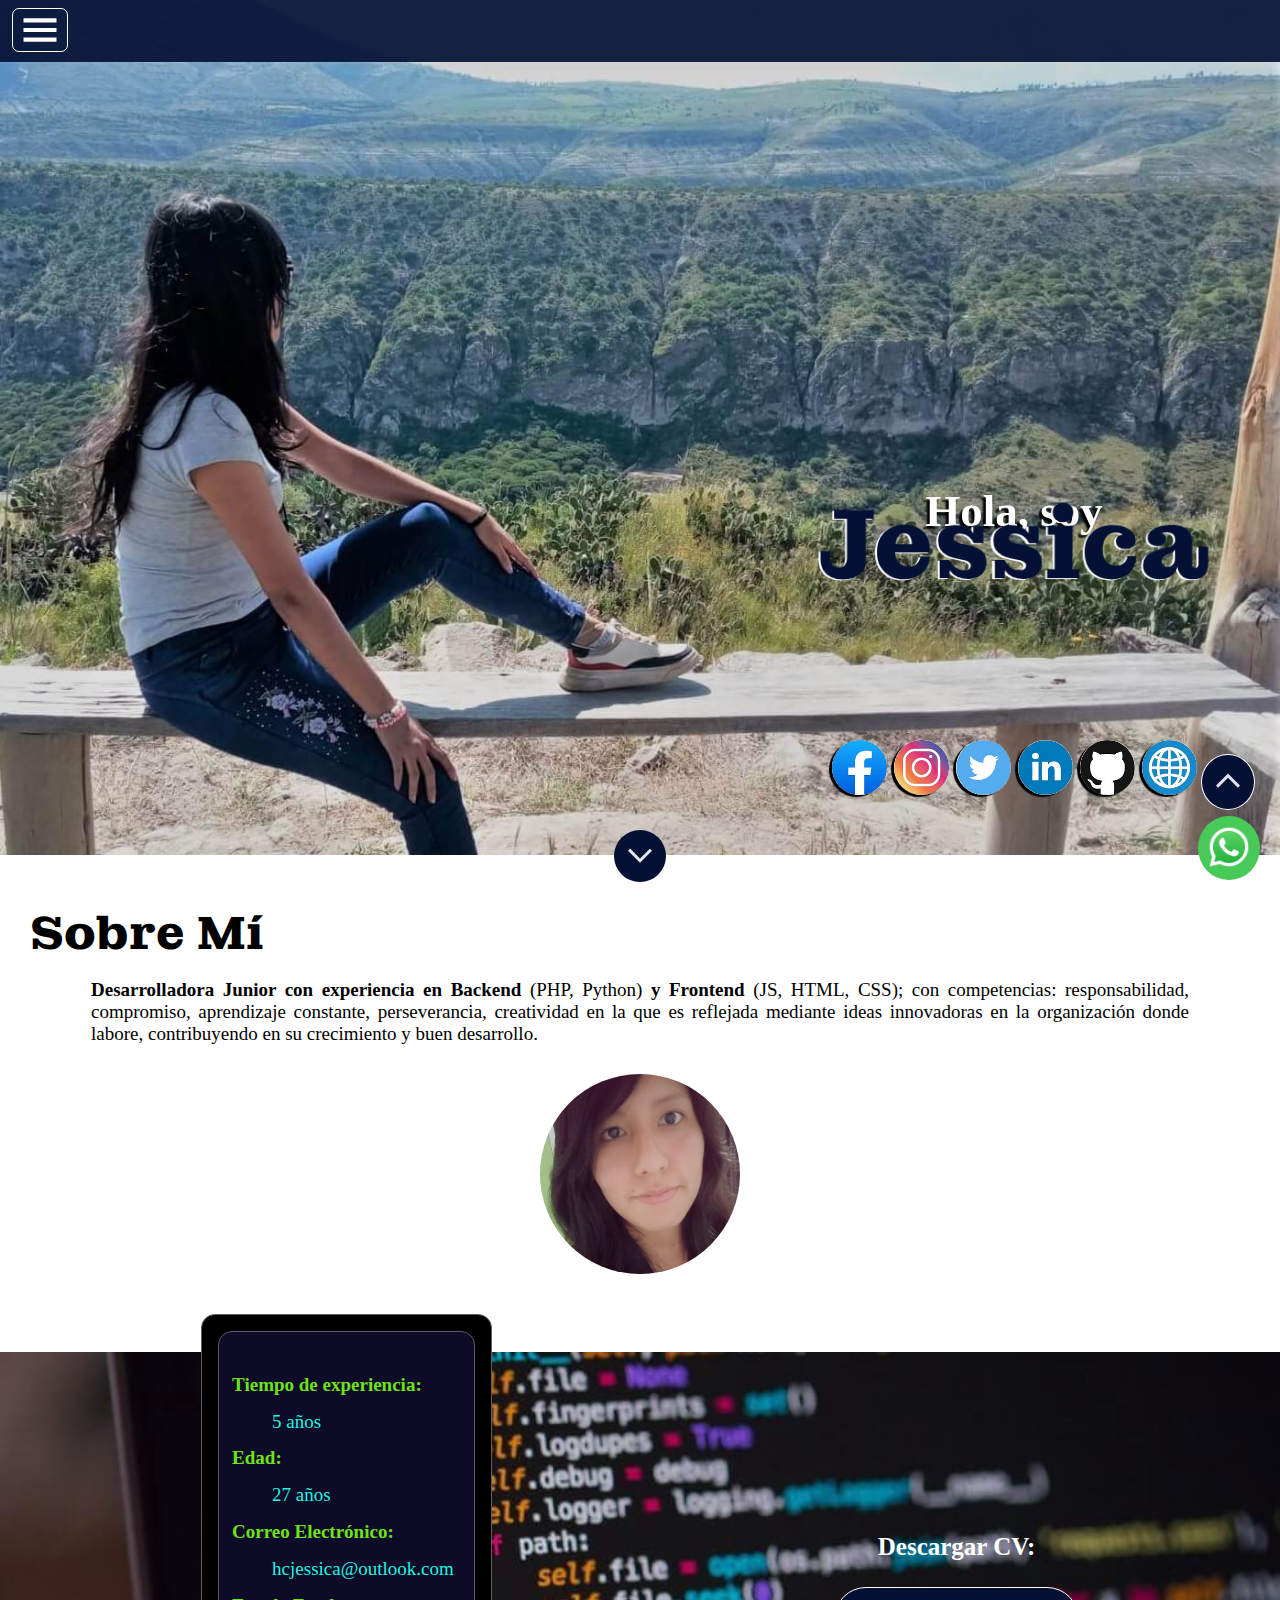
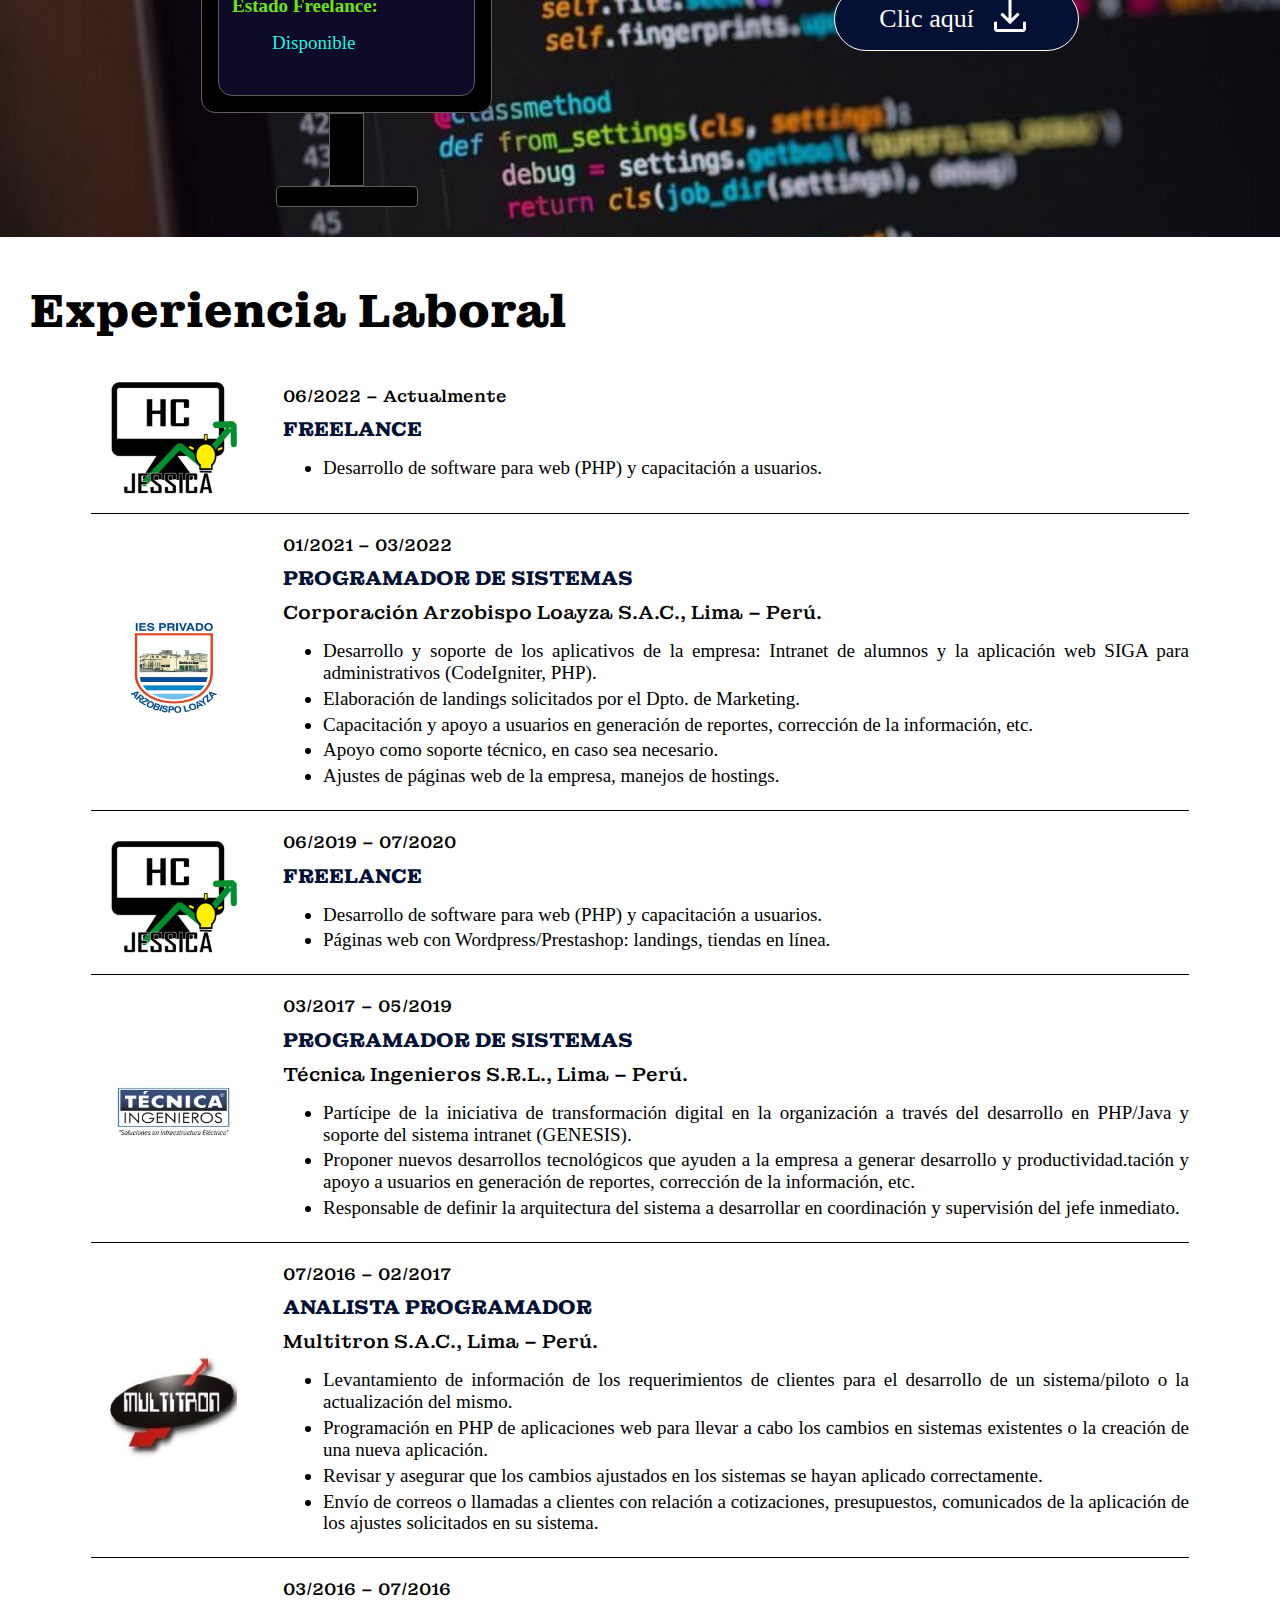
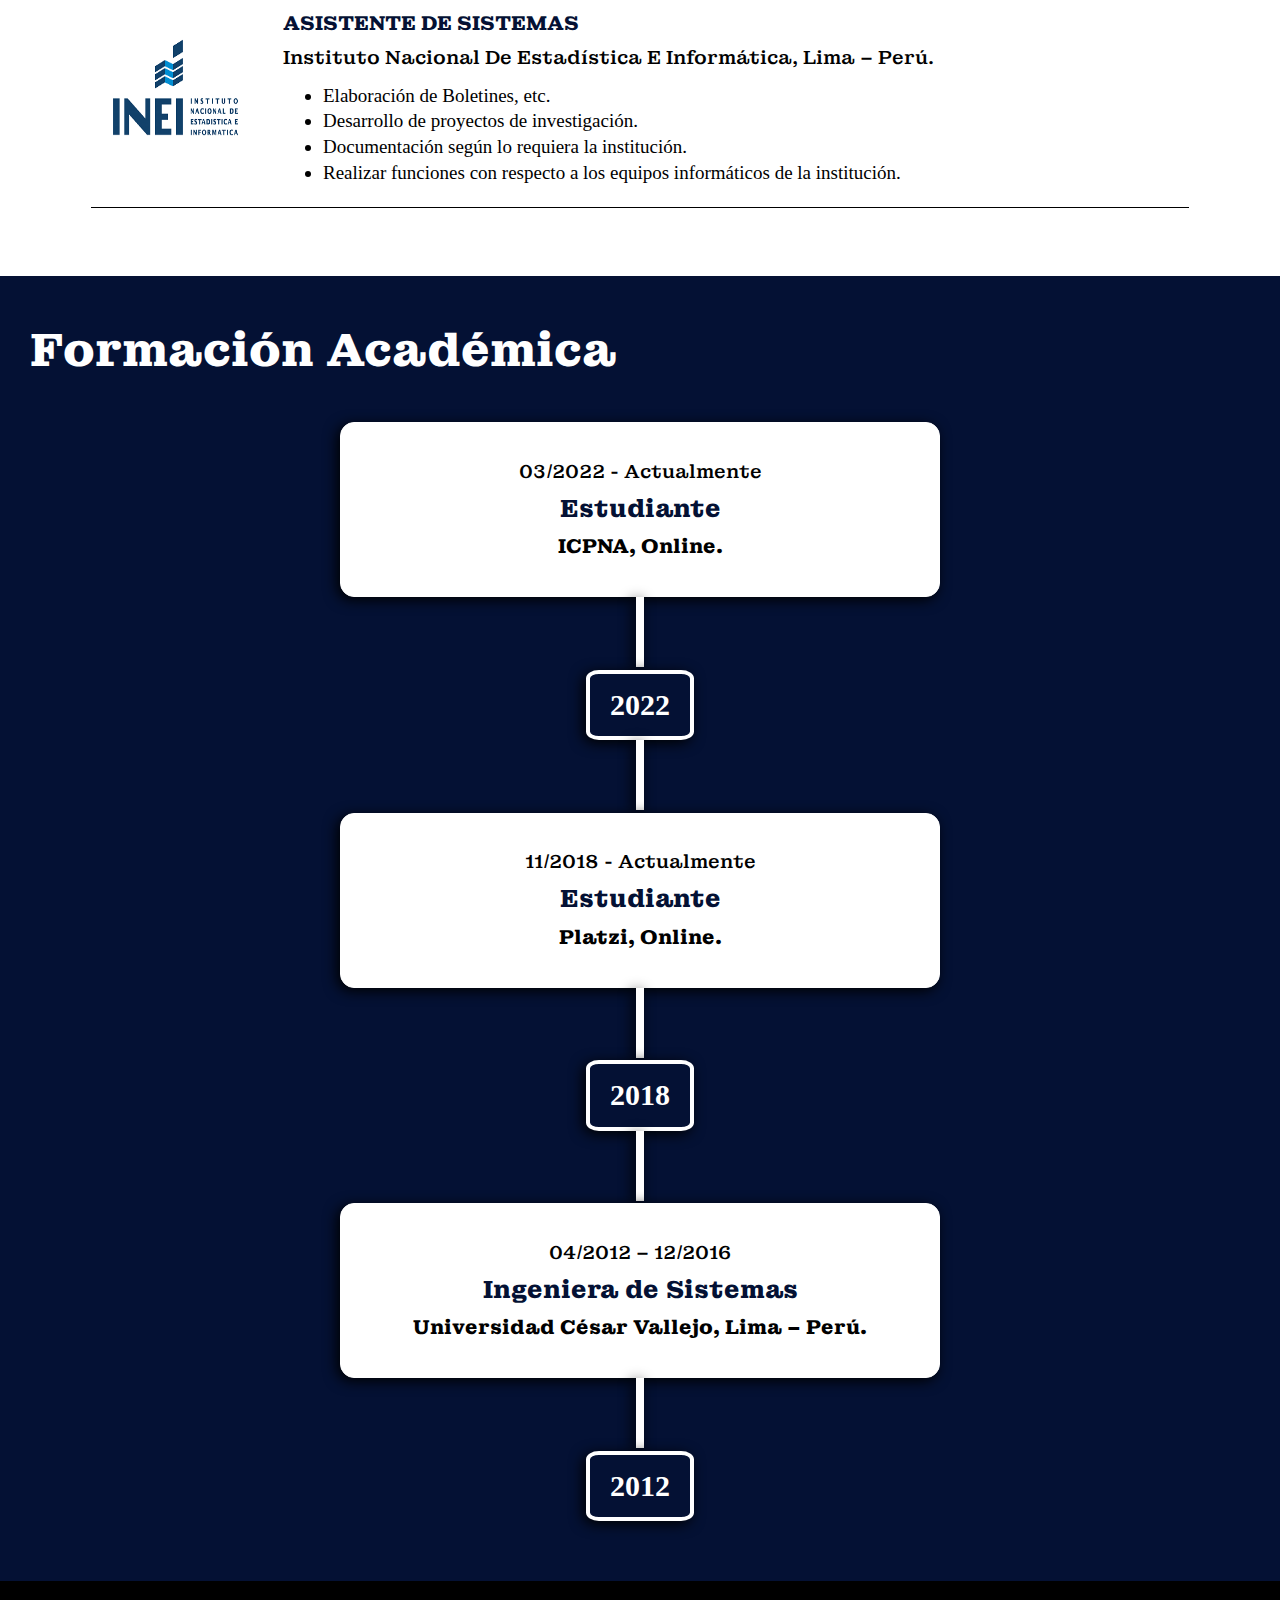
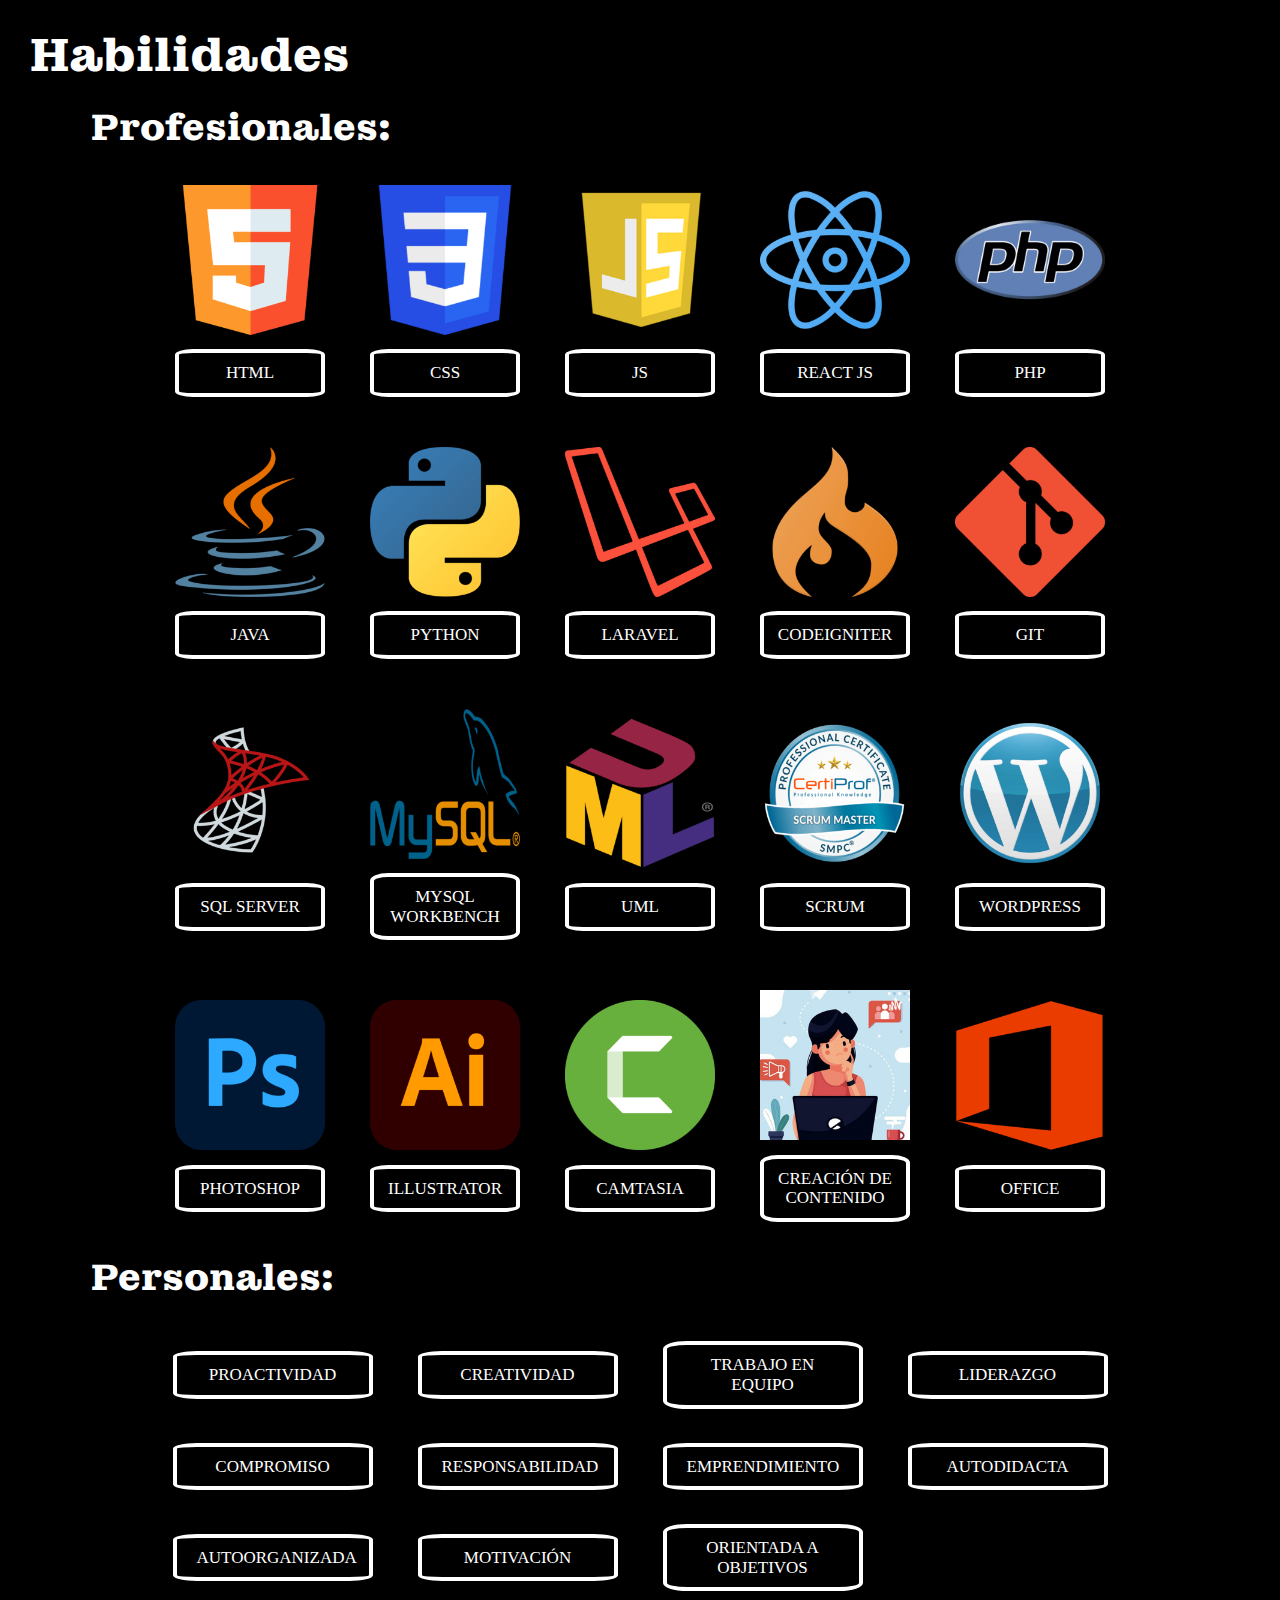
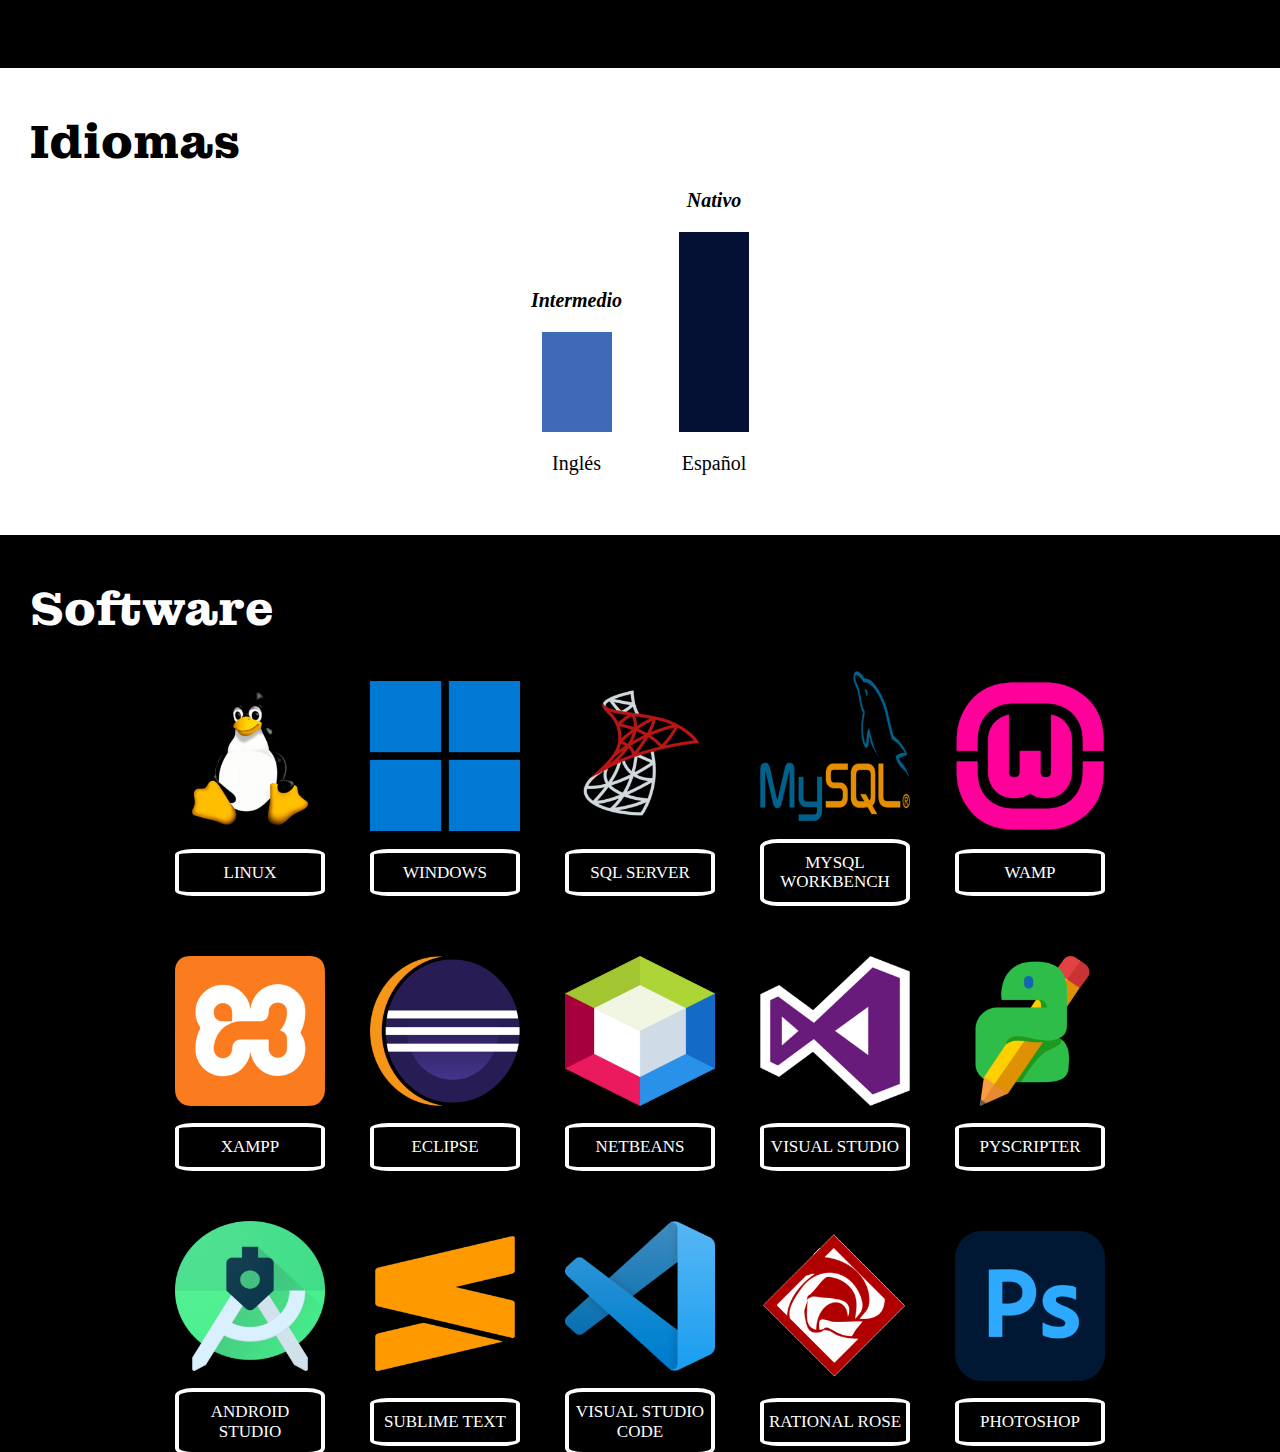
==== index.html @ 7f5f46cb "Merge pull request #2 from hcjessica/diseño-phone-tablet-desktop" ====
<!DOCTYPE html>
<html lang="es">
<head>
	<meta charset="UTF-8">
	<title>Landing CV</title>
	<meta http-equiv="X-UA-Compatible" content="IE=edge">
	<meta name="viewport" content="width=device-width, initial-scale=1.0, minimum-scale=1.0, maximum-scale=1.0">
	<meta name="descripcion" content="Landing de mi cv en digital">
	<meta name="robots" content="index, follow">
	<meta name="keybord" content="landing, cv, software developer, personal branding">
	<meta name="author" content="Huancollo Chambi Fabiola Jessica">
	<link rel="shortcut icon" href="./cvdigital/assets/img/logo-hcjessica.png" type="image/x-icon">
</head>
<body>
	<script type="text/javascript" src="./cvdigital/assets/libraries/jquery/jquery-3.3.1.min.js"></script>
    <script type="text/javascript">    	
    	$(document).ready(function(){
    		window.location.href = './cvdigital/es/'; 		
 		});
    </script>
</body>
</html>
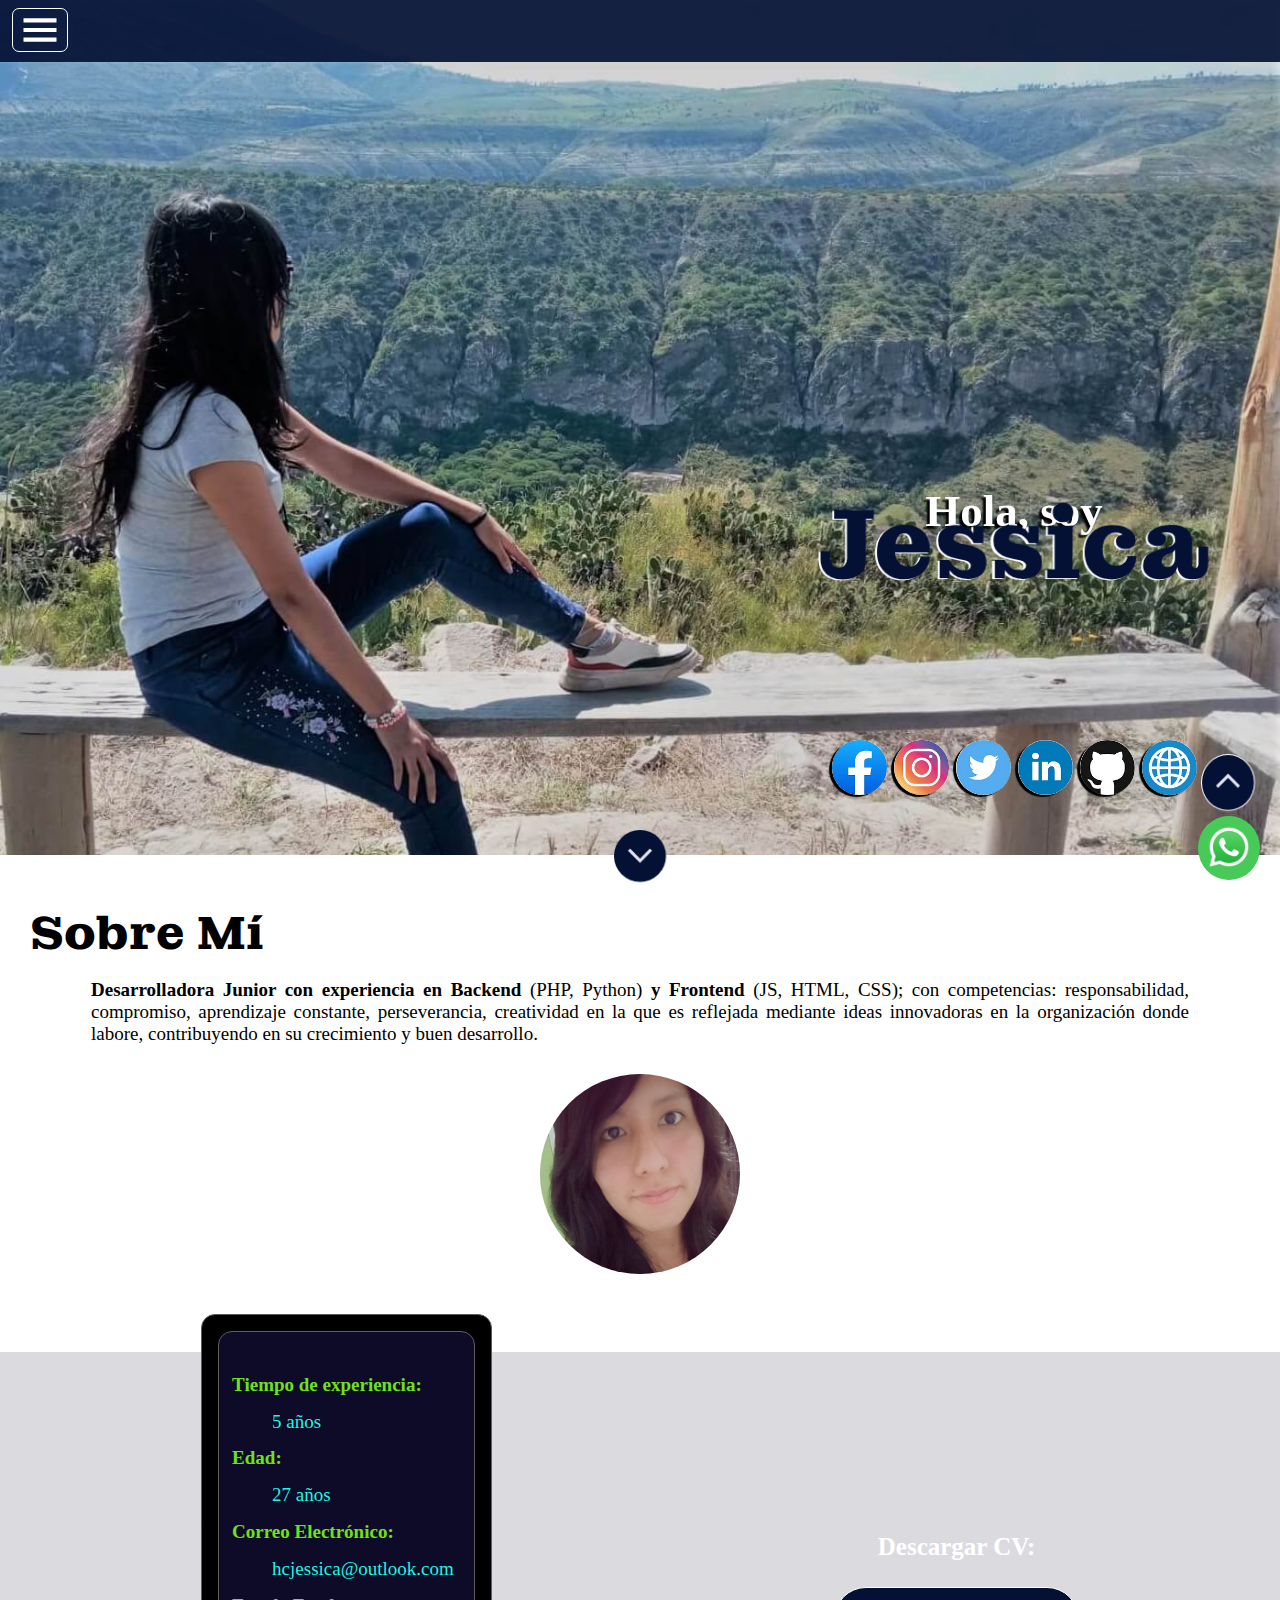
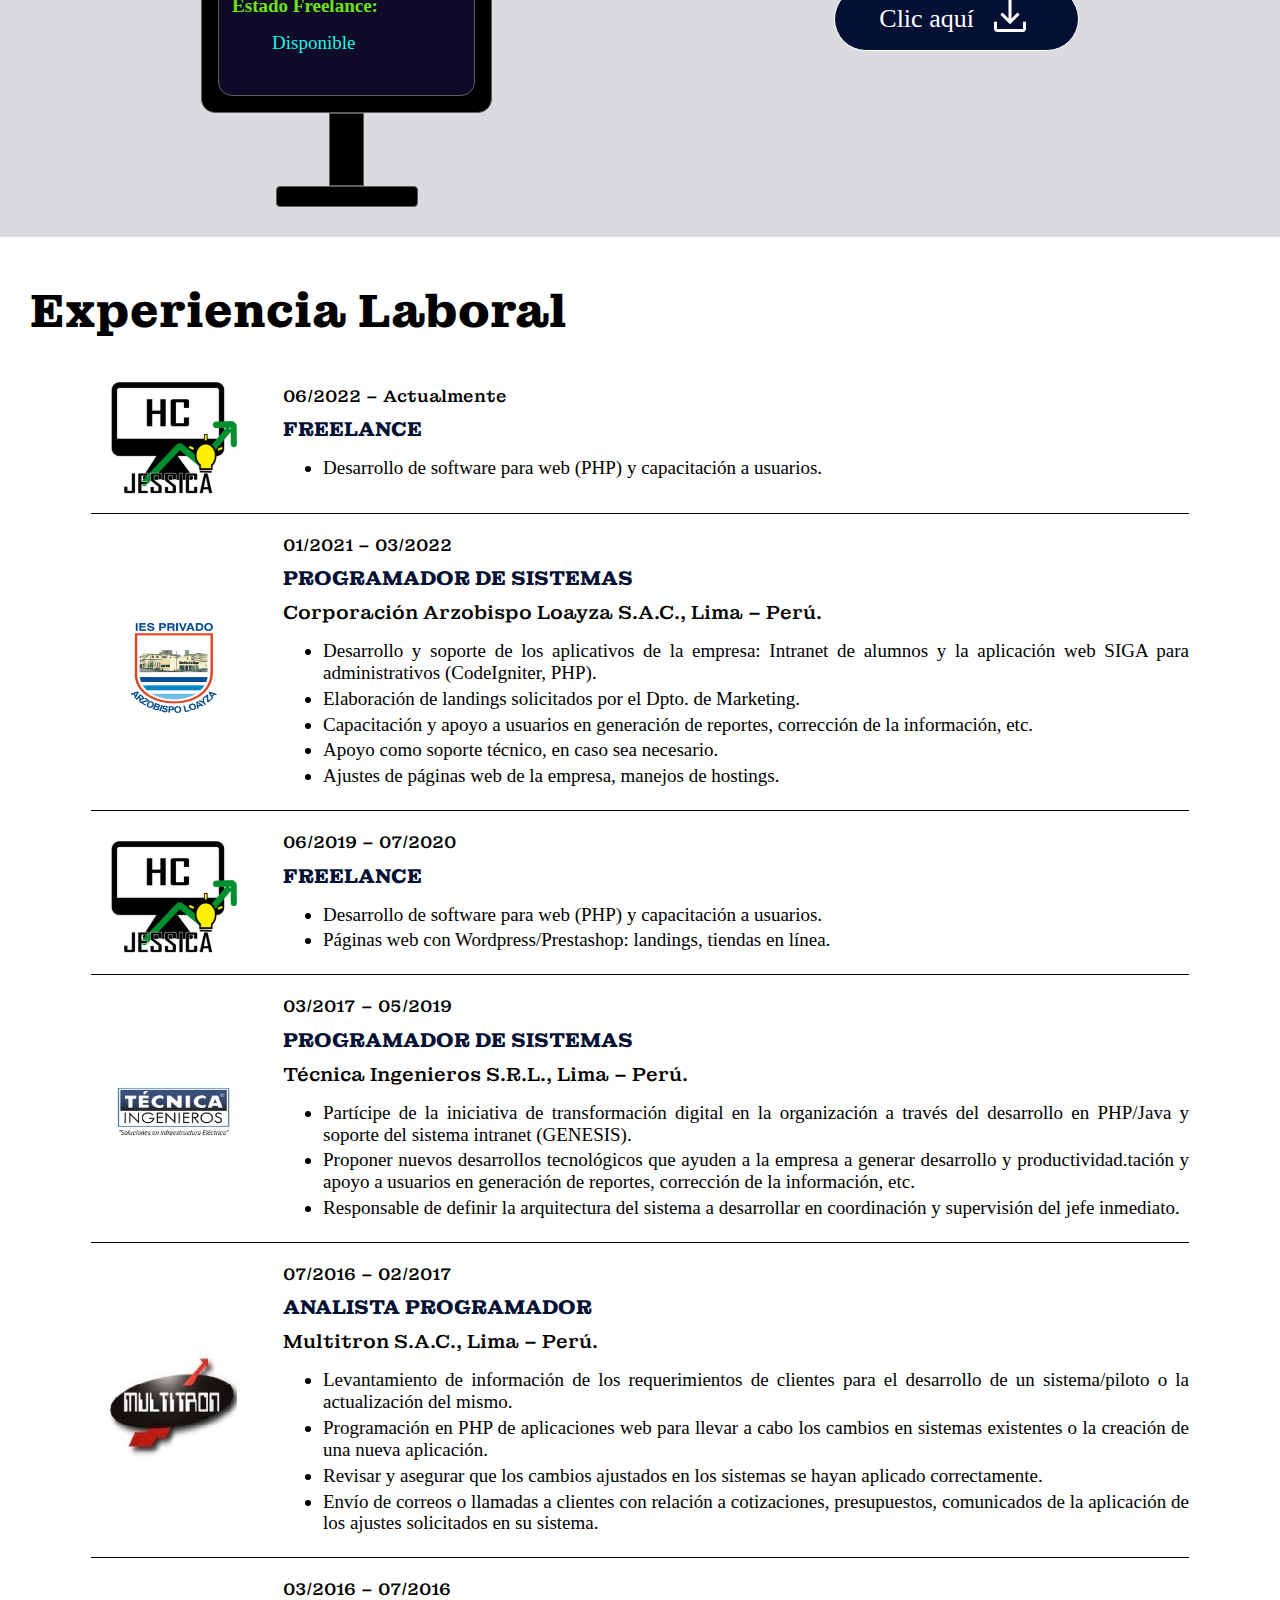
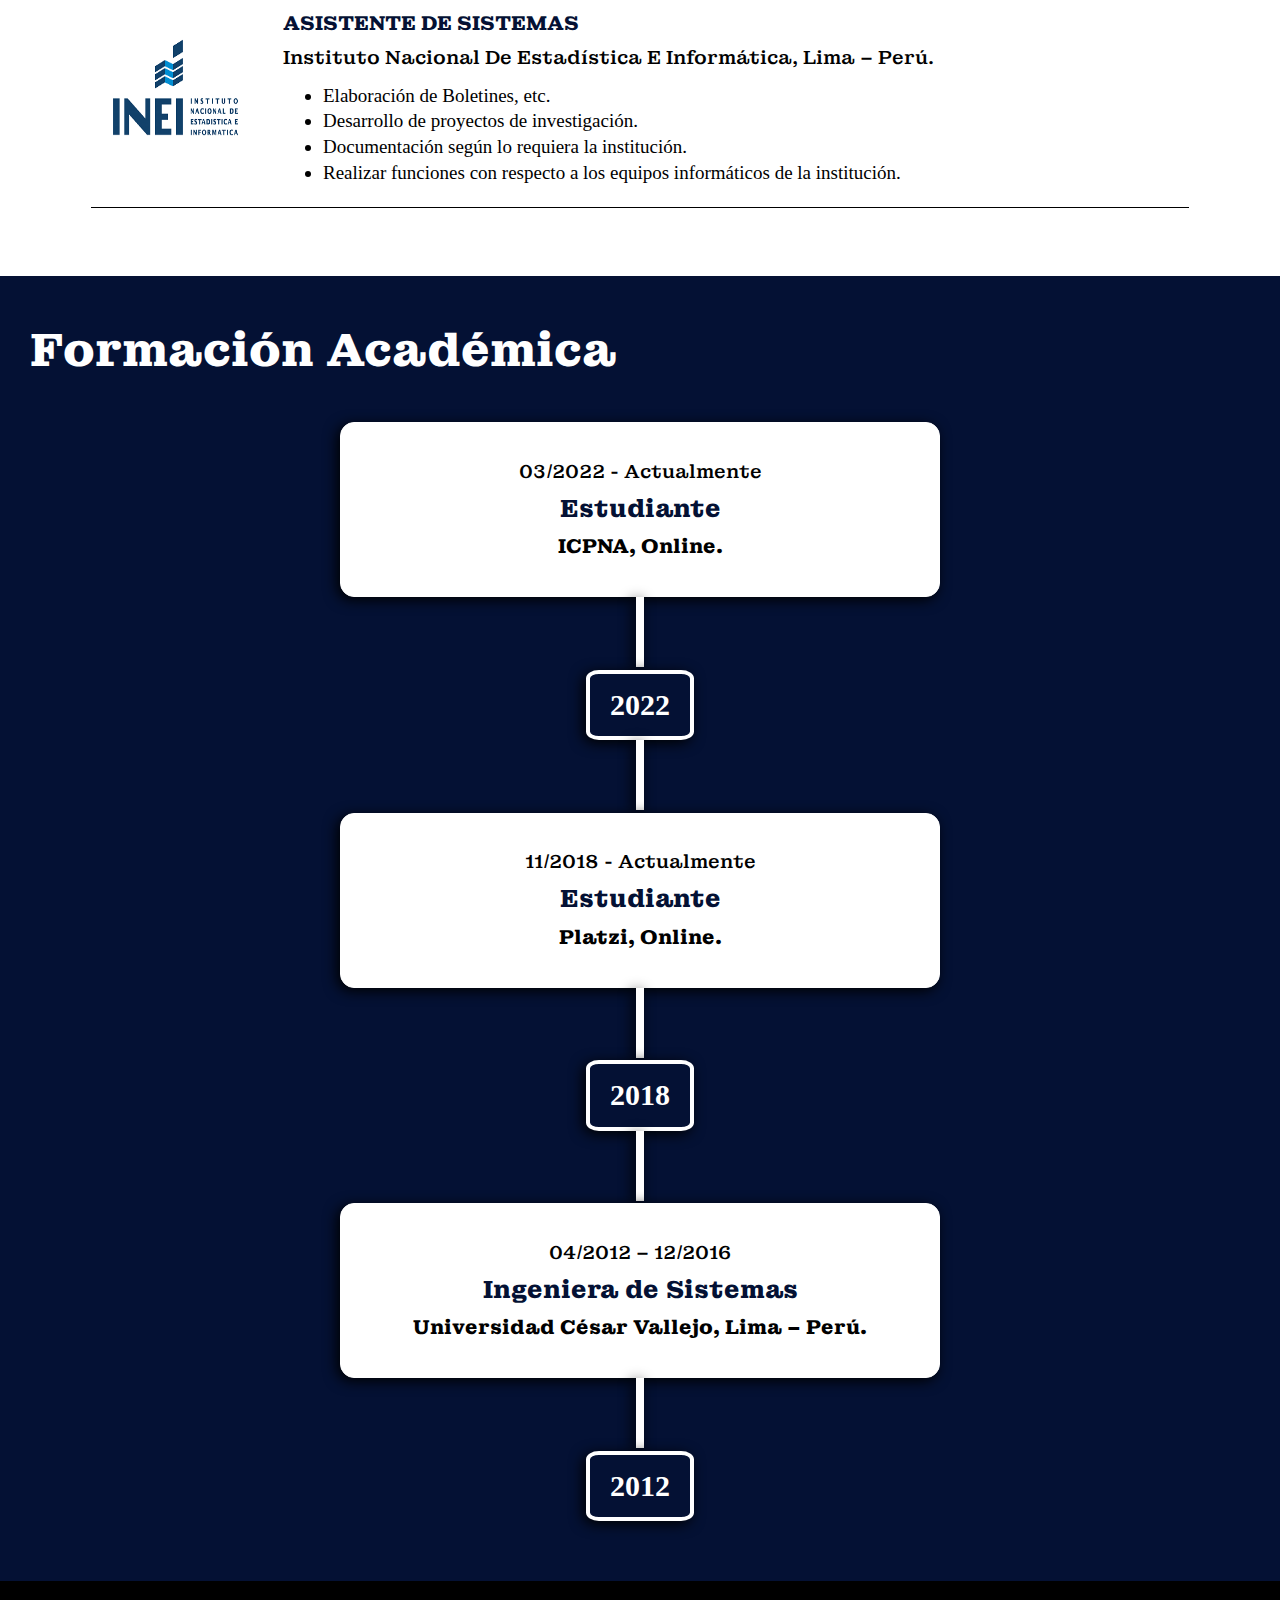
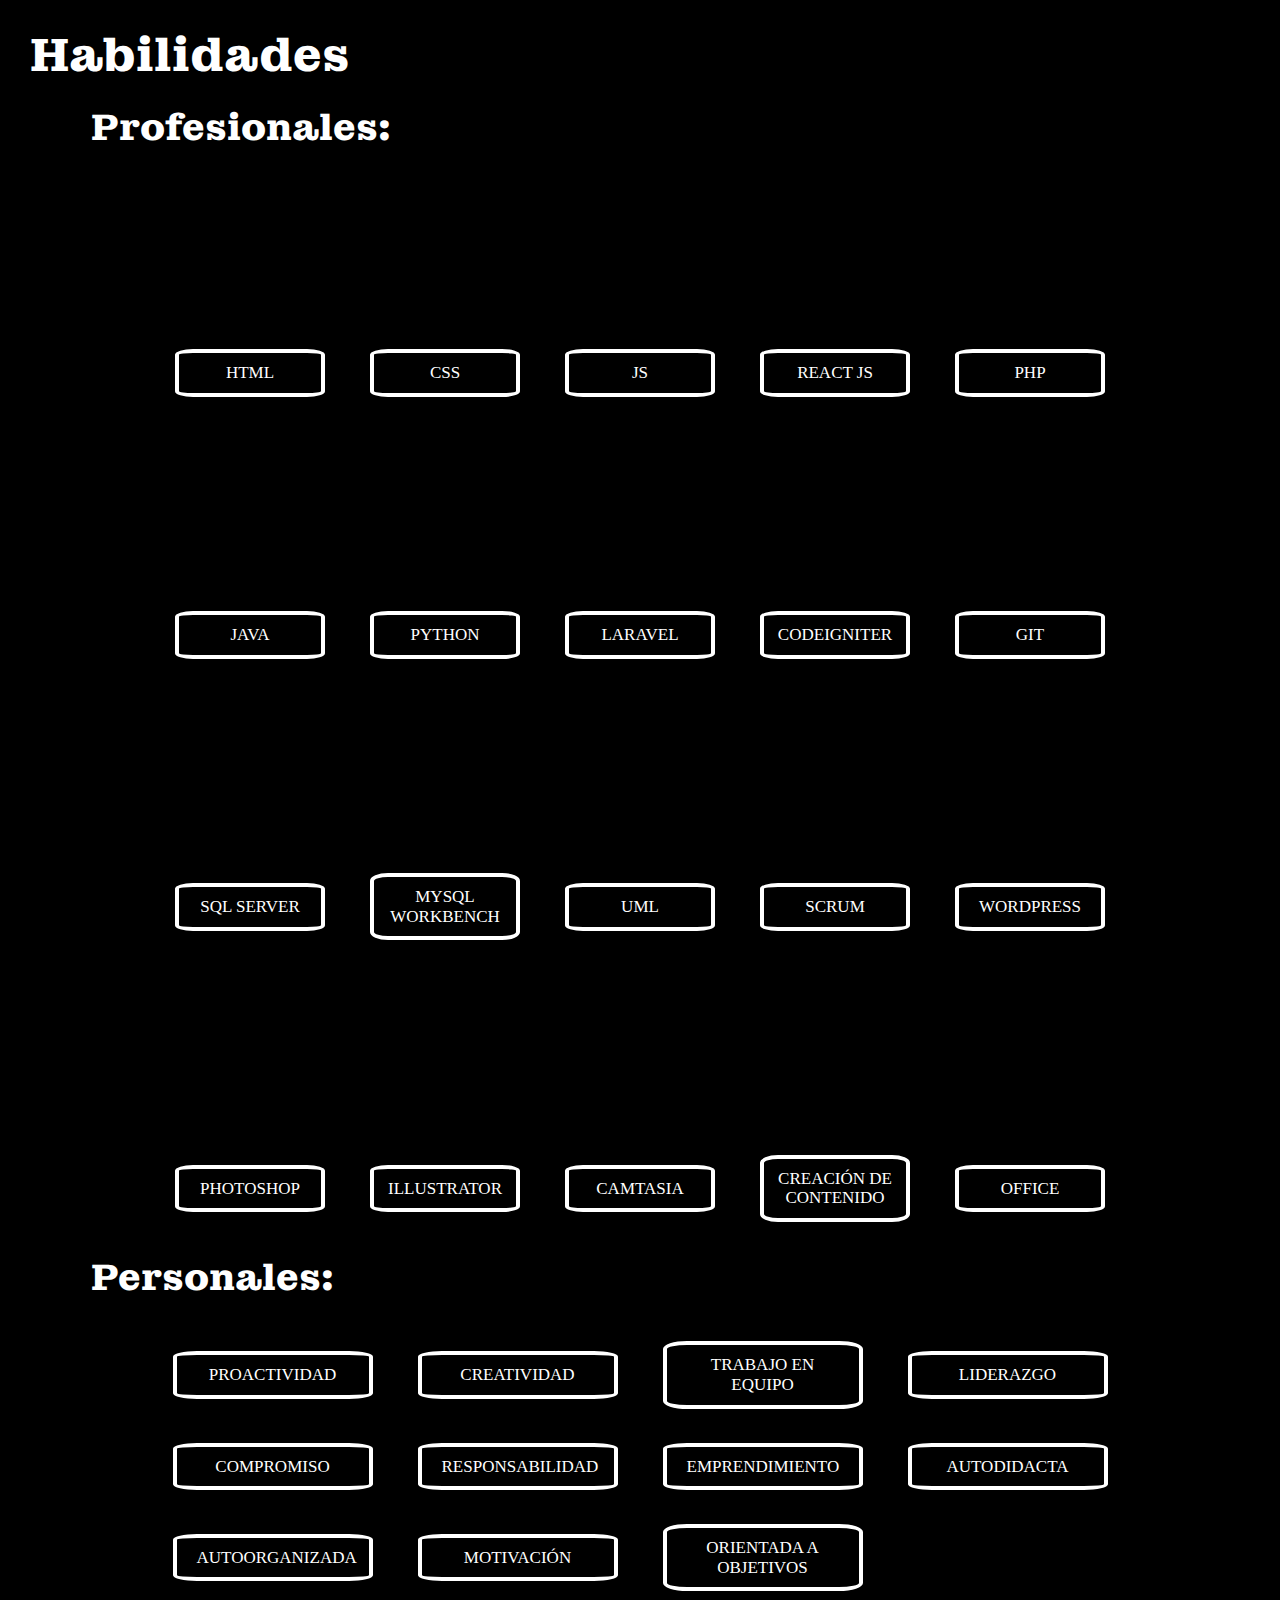
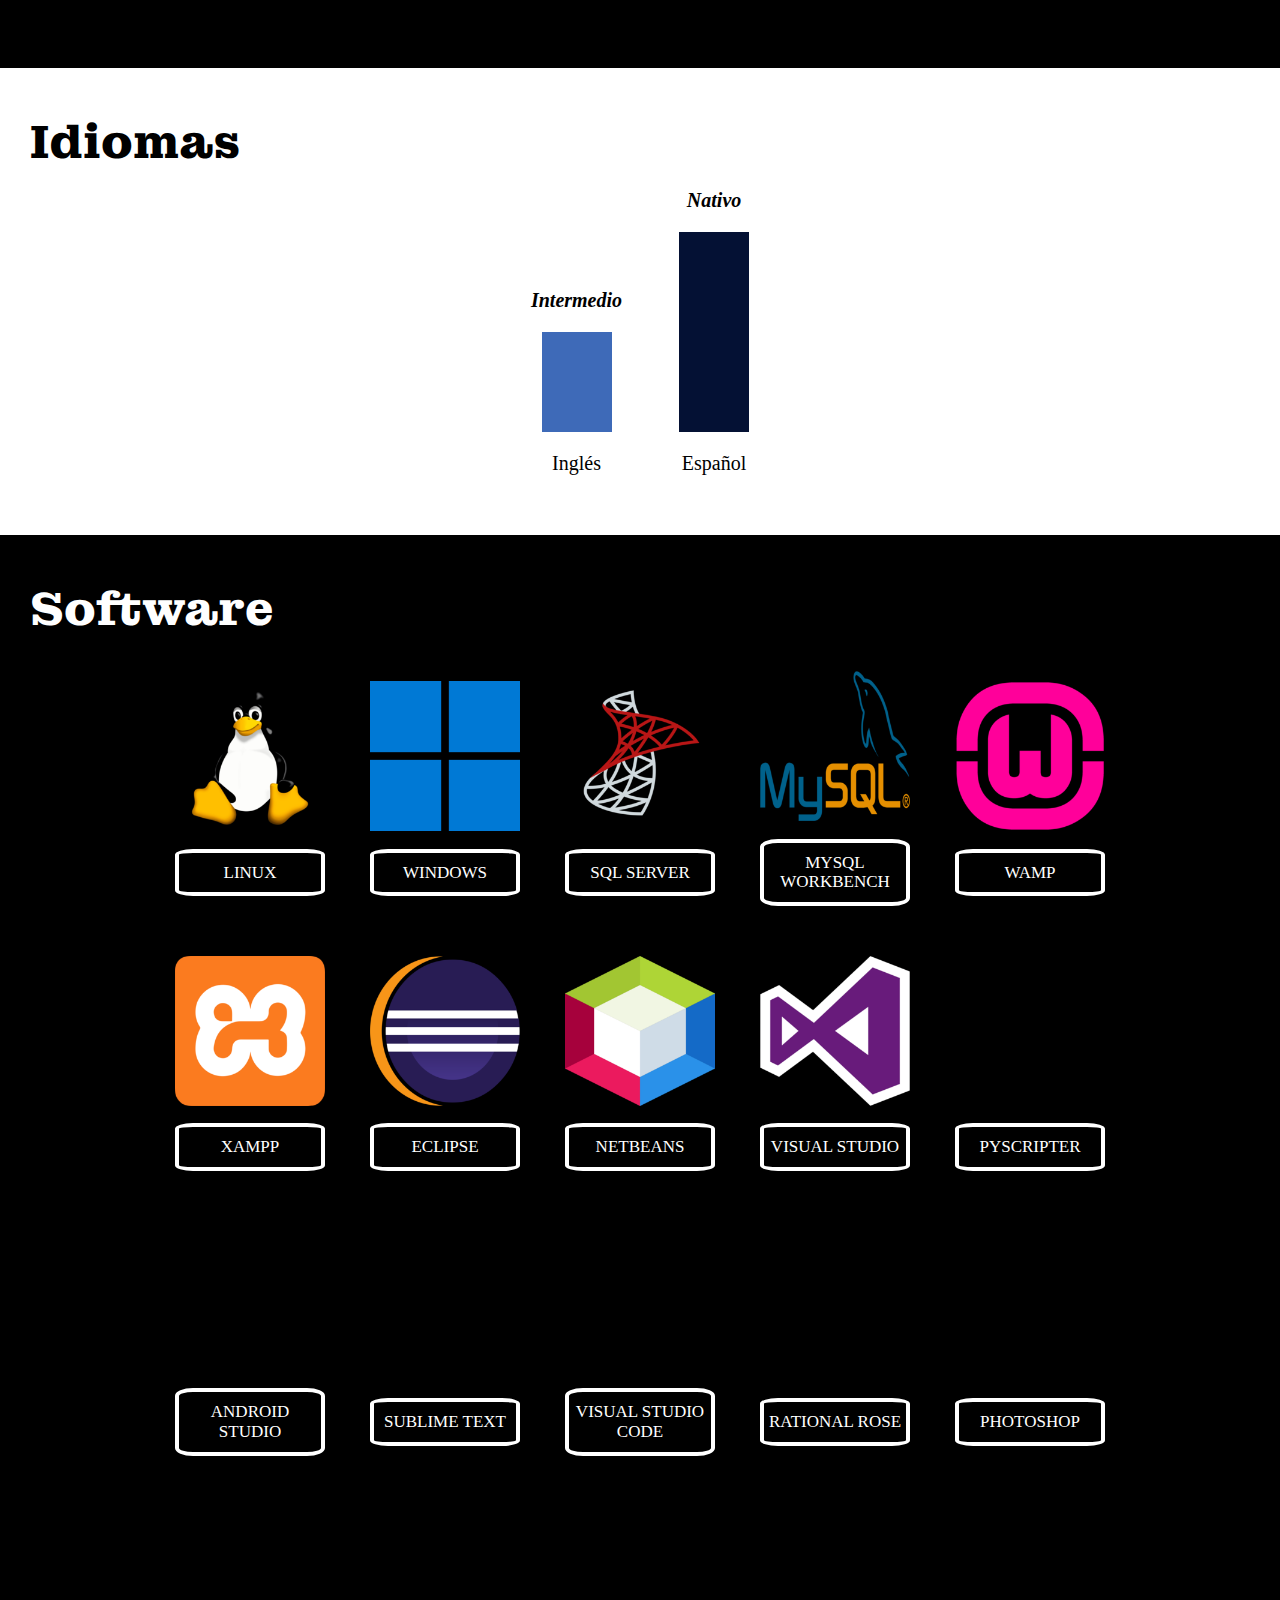
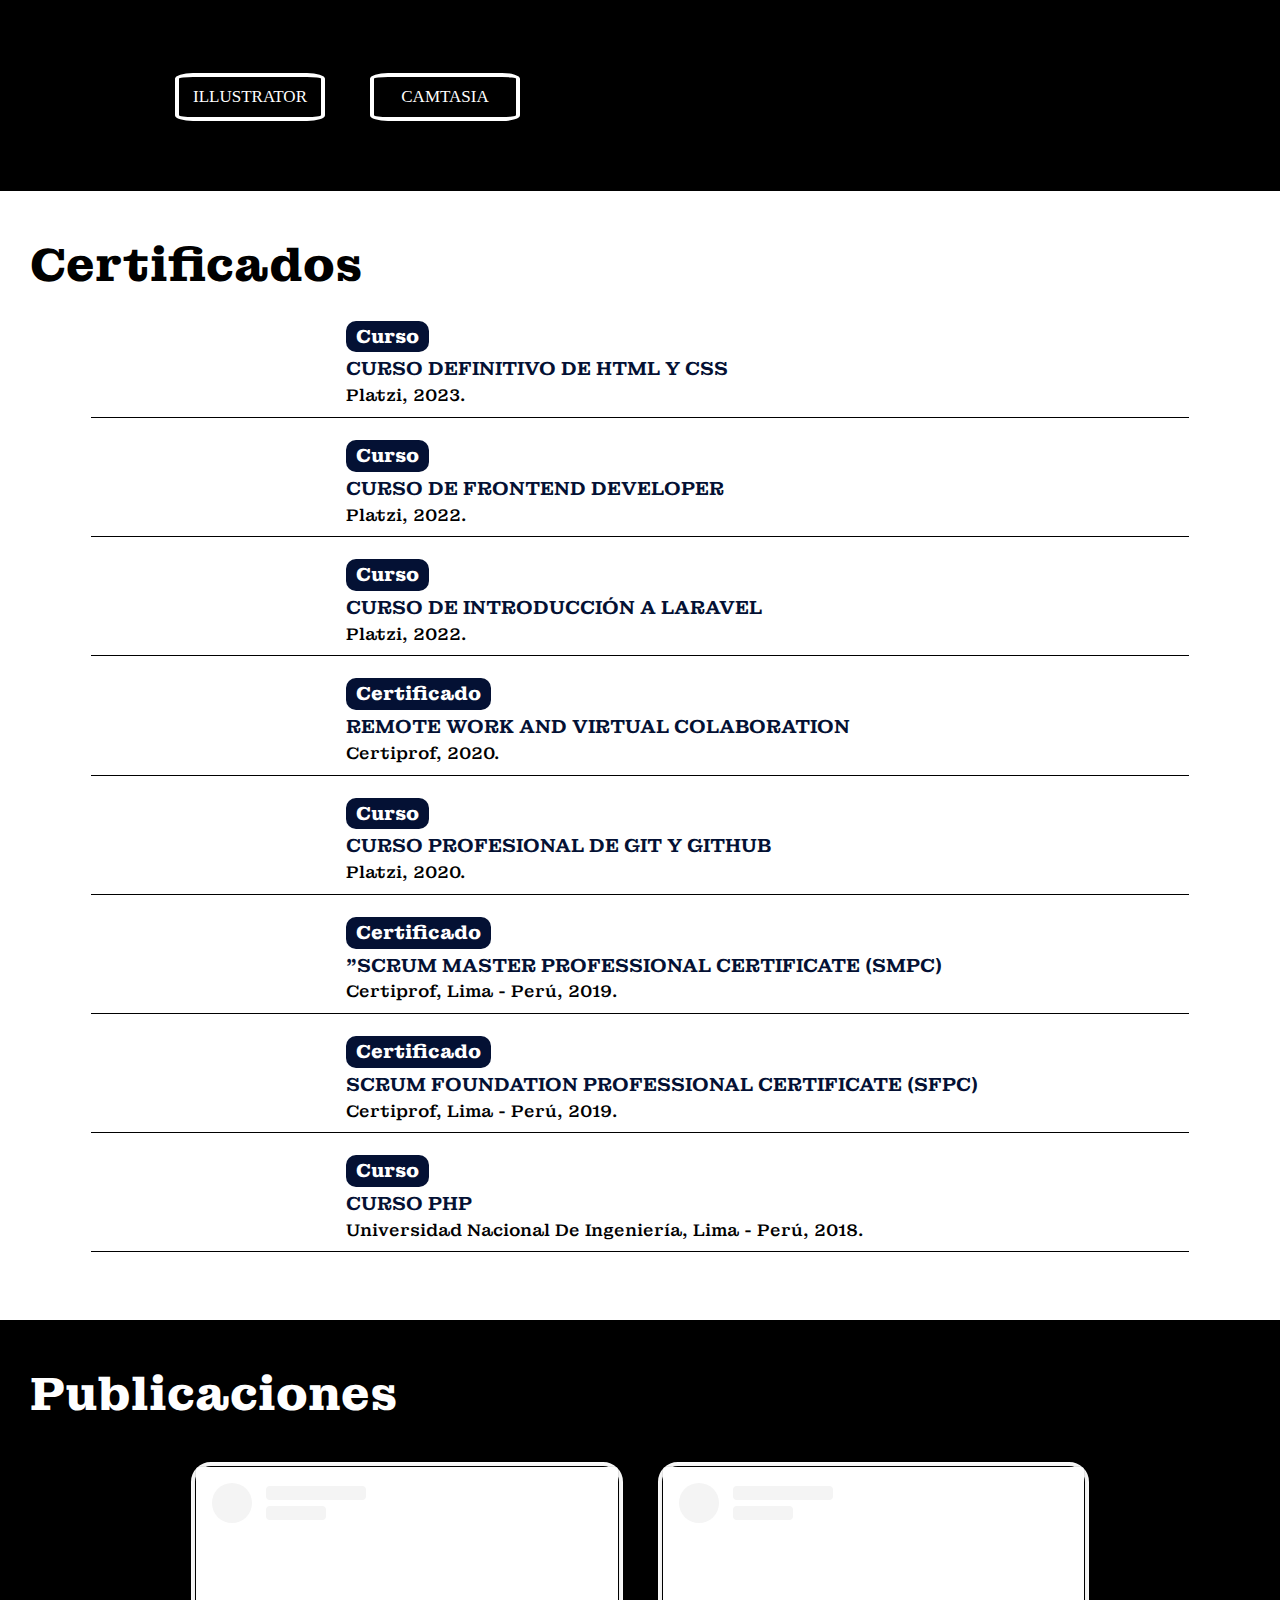
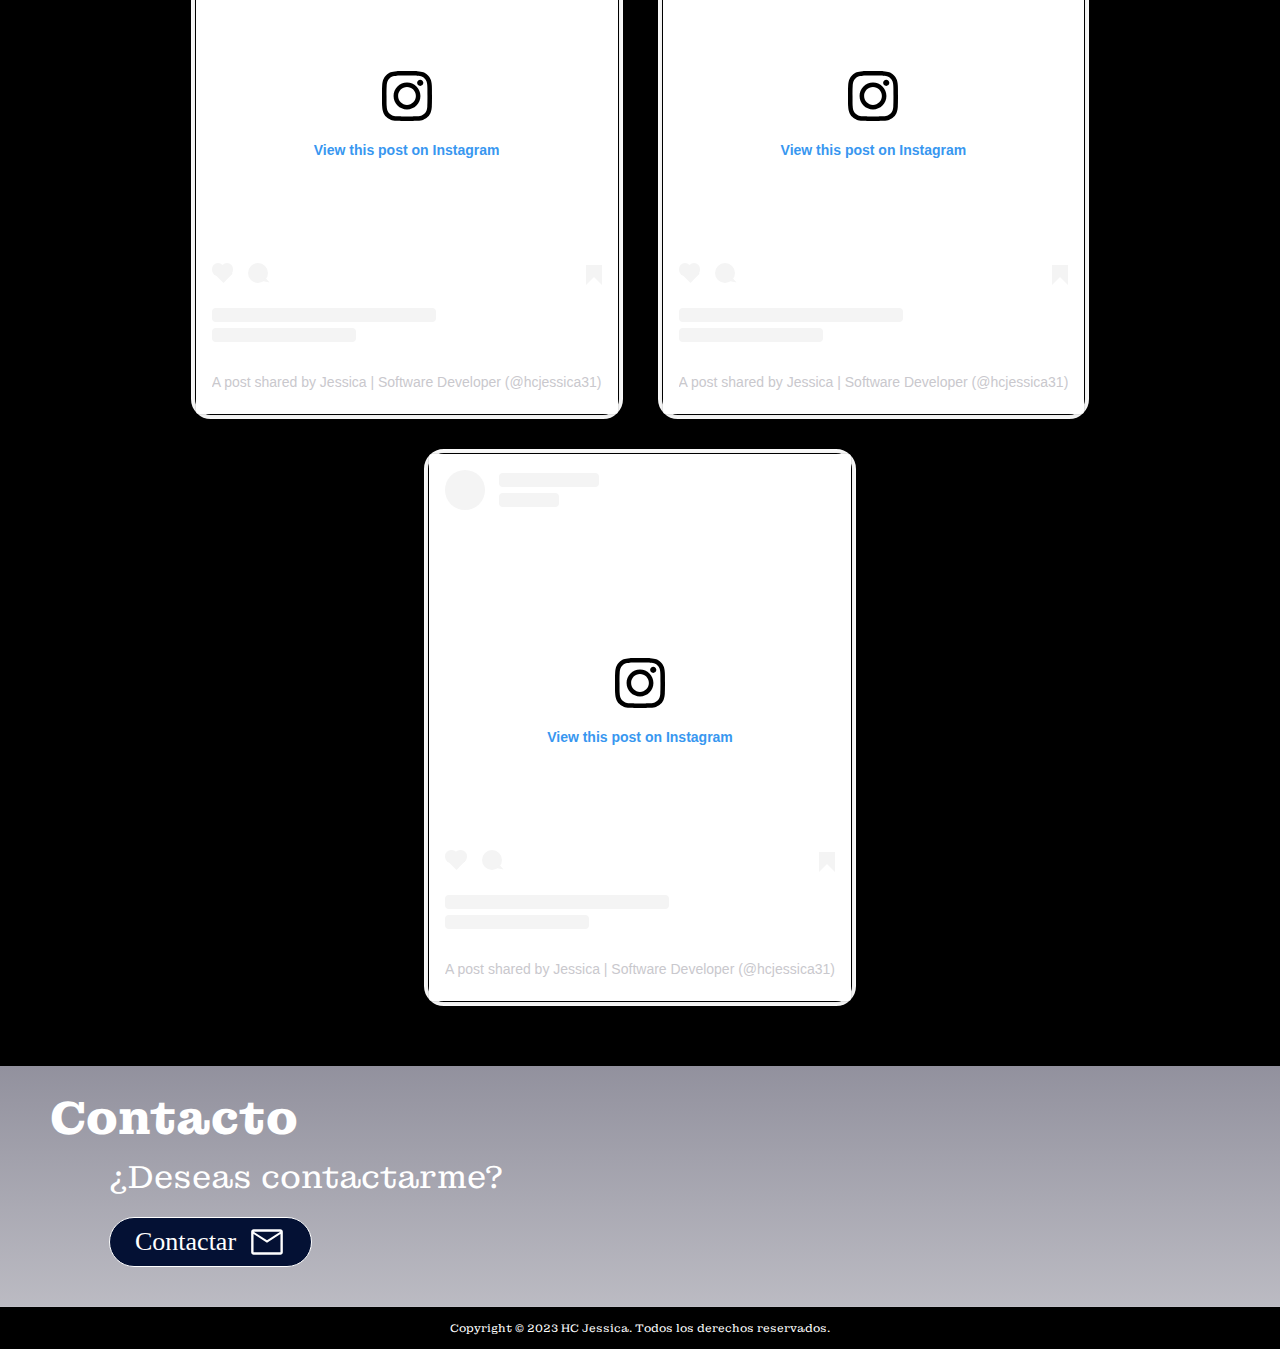
==== commit e4c05d34: "animaciones y ajuste en redireccion" ====
--- a/index.html
+++ b/index.html
@@ -5,17 +5,17 @@
 	<title>Landing CV</title>
 	<meta http-equiv="X-UA-Compatible" content="IE=edge">
 	<meta name="viewport" content="width=device-width, initial-scale=1.0, minimum-scale=1.0, maximum-scale=1.0">
-	<meta name="descripcion" content="Landing de mi cv en digital">
+	<meta name="description" content="Landing de mi cv en digital">
 	<meta name="robots" content="index, follow">
-	<meta name="keybord" content="landing, cv, software developer, personal branding">
+	<meta name="keywords" content="landing, cv, software developer, personal branding">
 	<meta name="author" content="Huancollo Chambi Fabiola Jessica">
-	<link rel="shortcut icon" href="./cvdigital/assets/img/logo-hcjessica.png" type="image/x-icon">
+	<link rel="shortcut icon" href="./cv1.2/assets/img/logo-hcjessica.png" type="image/x-icon">
 </head>
 <body>
-	<script type="text/javascript" src="./cvdigital/assets/libraries/jquery/jquery-3.3.1.min.js"></script>
+	<script type="text/javascript" src="./cv1.2/assets/libraries/jquery/jquery-3.3.1.min.js"></script>
     <script type="text/javascript">    	
     	$(document).ready(function(){
-    		window.location.href = './cvdigital/es/'; 		
+    		window.location.href = './cv1.2/es/'; 		
  		});
     </script>
 </body>
